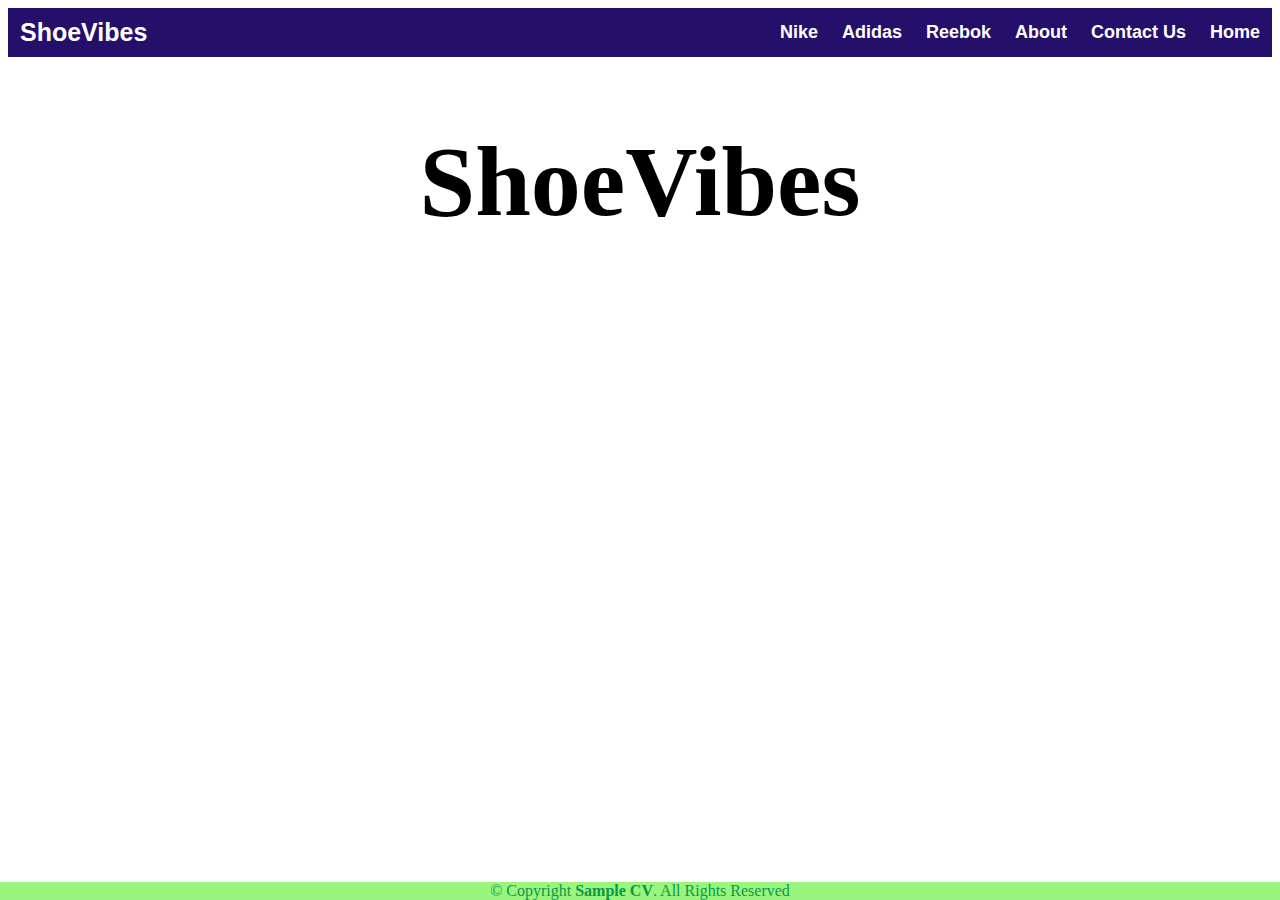
==== index.html @ 13e6a9fe "progress" ====
<head></head>
    <title>Sample cv </title>
    <link rel="stylesheet" type="text/css" href="style.css" media="screen">
    </head>

    
    
    <body data-new-gr-c-s-check-loaded="14.1195.0" data-gr-ext-installed="">
        <header>
            <header>
                
            <div class="header">
                <div class="header-Left">
                    <a href="index.html" class="logo">ShoeVibes</a>
                </div>
            <div class="header-Right">
                <a href="nike.html">Nike</a>
                <a href="adidas.html">Adidas</a>
                <a href="reebok.html">Reebok</a>
                <a href="about.html">About</a>
                 <a href="contact.html.html">Contact Us</a>
              
                <a class="active" href="index.html">Home</a>
            </div>
        </div>
    
        </header>
    
        <section>
               <h1>ShoeVibes</h1>
        </section>
    
        <footer class="">
            <div class="footer">
                © Copyright <strong><span>Sample CV</span></strong>. All Rights Reserved
            </div>
        </footer>
    
    
    
    </body>
---- style.css ----
body{
    background-image: url("PHOTOS/BackGround\ 1.jpg");
    background-repeat: no-repeat;
    background-size: cover;
}
h1{
    color: rgb(60, 179, 113), blue;
    text-align: center;
    font-family: Cambria, Cochin, Georgia, Times, 'Times New Roman', serif;
    font-size: 100px;
}.header {
    overflow: hidden;
    background-color: #24106b;
    /*padding: 20px 10px;*/
  }
  
  .header img{
    height: 50px;
    width: 50px;
  }
  
  
  /* Style the header links */
  .header a {
    float: left;
    color: white;
    text-align: center;
    padding: 12px;
    text-decoration: none;
    font-size: 18px;
    line-height: 25px;
    border-radius: 4px;
    font-family: Arial, Helvetica, sans-serif;
    font-weight: bold;
  }
  
  /* Style the logo link (notice that we set the same value of line-height and font-size to prevent the header to increase when the font gets bigger */
  .header a.logo {
    font-size: 25px;
    font-weight: bold;
    font-family: Arial, Helvetica, sans-serif;
  }
  
  /* Change the background color on mouse-over */
  .header a:hover {
    background-color: rgb(#24106b);
    color: White;
  }
  
  .header a.active {
    background-color: rgb(#ffffff);
    color: white;
  }
  
  /* Float the link section to the right */
  .header-Right {
    float: right;
  }

  .footer{
    position:fixed;
    left: 0;
    bottom: 0;
    width: 100%;
    background-color: rgb(153, 245, 125);
    color: rgb(13, 151, 75);
    text-align: center;
  }
  #content{
    color: maroon;
    text-align: justify;
    font-family: Cambria, Cochin, Georgia, Times, 'Times New Roman', serif;
    font-size: 75px;
  }
.product p {
    margin: 5px 0;
}

.button {
    padding: 10px;
    background-color: #007BFF;
    color: white;
    border: none;
    border-radius: 5px;
    cursor: pointer;
}
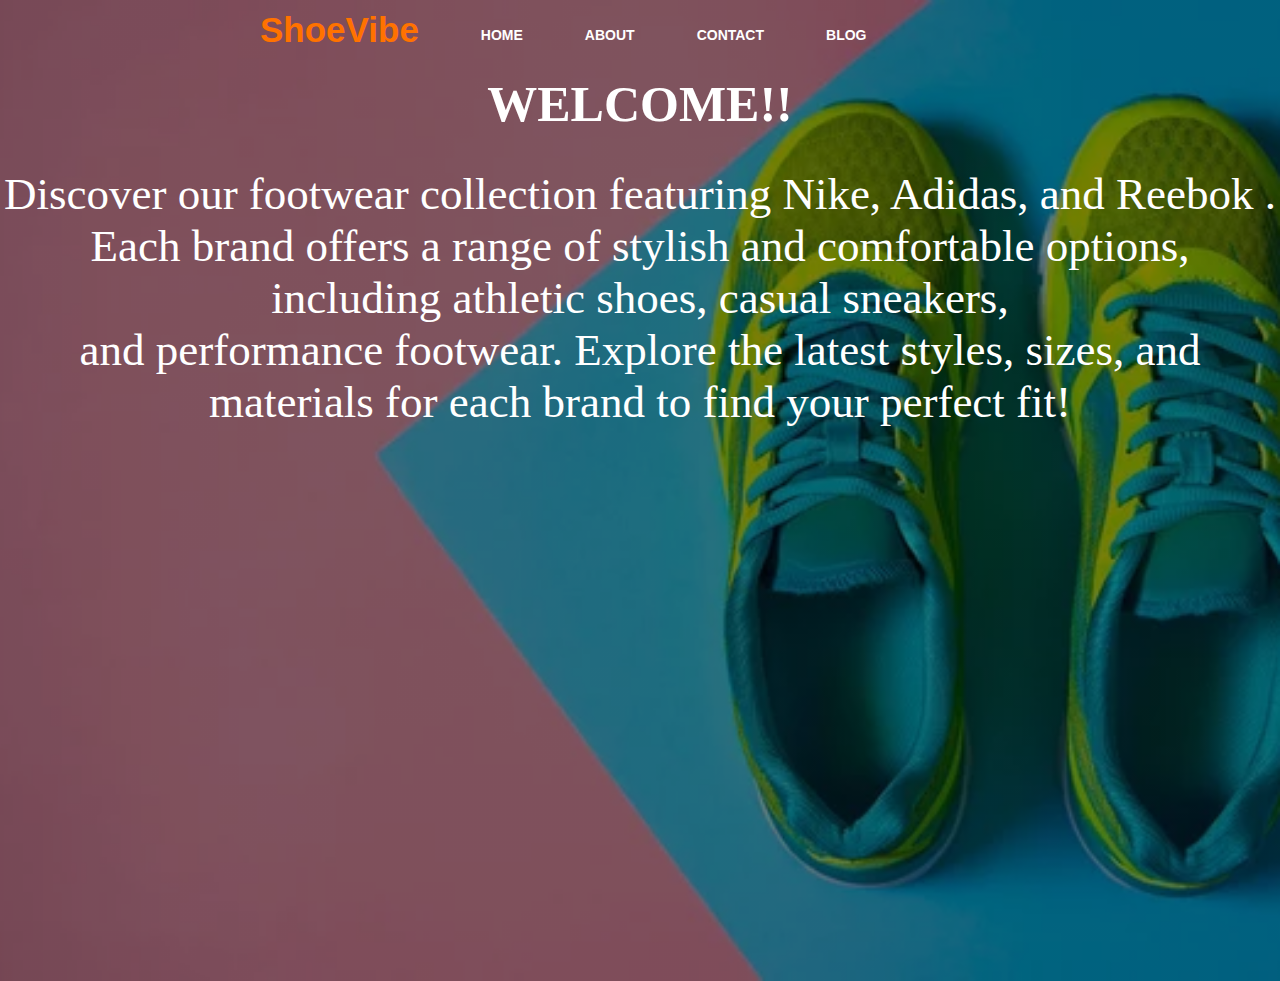
==== commit d1b902bf: "adjust" ====
--- a/index.html
+++ b/index.html
@@ -1,41 +1,39 @@
-<head></head>
-    <title>Sample cv </title>
-    <link rel="stylesheet" type="text/css" href="style.css" media="screen">
-    </head>
+<!DOCTYPE html>
+<html lang="en">
+<head>
+    <title>Webpage</title>
+    <link rel="stylesheet" href="style.css">
+</head>
+<body>
+    <div class="main">
+        <div class="navbar">
+            <div class="icon"></div>
+            <h2 class="logo">ShoeVibe</h2>
+            <div class="menu">
+                <ul>
+                    
+                    <li><a href="#">HOME</a></li>
+                    <li><a href="#">ABOUT</a></li>
+                    <li><a href="#">CONTACT</a></li>
+                    <li><a href="#">BLOG</a></li>
+                </ul>
+            </div>
+            
+        </div>
+        <h1>WELCOME!!</h1>
+        <p>Discover our footwear collection featuring Nike, Adidas, and Reebok .
+            <br>Each brand offers a range of stylish and comfortable options, including athletic shoes, casual sneakers, 
+            <br>and performance footwear. 
+            Explore the latest styles, sizes, and materials for each brand to find your perfect fit!<p>
 
+
+        
+
+
+    </div>
     
-    
-    <body data-new-gr-c-s-check-loaded="14.1195.0" data-gr-ext-installed="">
-        <header>
-            <header>
-                
-            <div class="header">
-                <div class="header-Left">
-                    <a href="index.html" class="logo">ShoeVibes</a>
-                </div>
-            <div class="header-Right">
-                <a href="nike.html">Nike</a>
-                <a href="adidas.html">Adidas</a>
-                <a href="reebok.html">Reebok</a>
-                <a href="about.html">About</a>
-                 <a href="contact.html.html">Contact Us</a>
-              
-                <a class="active" href="index.html">Home</a>
-            </div>
-        </div>
-    
-        </header>
-    
-        <section>
-               <h1>ShoeVibes</h1>
-        </section>
-    
-        <footer class="">
-            <div class="footer">
-                © Copyright <strong><span>Sample CV</span></strong>. All Rights Reserved
-            </div>
-        </footer>
-    
-    
-    
-    </body>+        
+    </div>
+   
+</body>
+</html>--- a/style.css
+++ b/style.css
@@ -1,89 +1,125 @@
-body{
-    background-image: url("PHOTOS/BackGround\ 1.jpg");
-    background-repeat: no-repeat;
-    background-size: cover;
-}
-h1{
-    color: rgb(60, 179, 113), blue;
-    text-align: center;
-    font-family: Cambria, Cochin, Georgia, Times, 'Times New Roman', serif;
-    font-size: 100px;
-}.header {
-    overflow: hidden;
-    background-color: #24106b;
-    /*padding: 20px 10px;*/
-  }
-  
-  .header img{
-    height: 50px;
-    width: 50px;
-  }
-  
-  
-  /* Style the header links */
-  .header a {
-    float: left;
-    color: white;
-    text-align: center;
-    padding: 12px;
-    text-decoration: none;
-    font-size: 18px;
-    line-height: 25px;
-    border-radius: 4px;
-    font-family: Arial, Helvetica, sans-serif;
-    font-weight: bold;
-  }
-  
-  /* Style the logo link (notice that we set the same value of line-height and font-size to prevent the header to increase when the font gets bigger */
-  .header a.logo {
-    font-size: 25px;
-    font-weight: bold;
-    font-family: Arial, Helvetica, sans-serif;
-  }
-  
-  /* Change the background color on mouse-over */
-  .header a:hover {
-    background-color: rgb(#24106b);
-    color: White;
-  }
-  
-  .header a.active {
-    background-color: rgb(#ffffff);
-    color: white;
-  }
-  
-  /* Float the link section to the right */
-  .header-Right {
-    float: right;
-  }
-
-  .footer{
-    position:fixed;
-    left: 0;
-    bottom: 0;
-    width: 100%;
-    background-color: rgb(153, 245, 125);
-    color: rgb(13, 151, 75);
-    text-align: center;
-  }
-  #content{
-    color: maroon;
-    text-align: justify;
-    font-family: Cambria, Cochin, Georgia, Times, 'Times New Roman', serif;
-    font-size: 75px;
-  }
-.product p {
-    margin: 5px 0;
+*{
+    margin: 0;
+    padding: 0;
 }
 
-.button {
-    padding: 10px;
-    background-color: #007BFF;
-    color: white;
-    border: none;
-    border-radius: 5px;
-    cursor: pointer;
+h1{
+    color: #fff;
+    text-align: center;
+    font-size: 50px;
 }
 
+p{
+    color: #fff;
+    text-align: center;
+    font-size: 45px;
+    margin-top: 35px;
+}
+.main{
+    width: 100%;
+    background: linear-gradient(to top, rgba(0, 0, 0, 0.5)50%,rgba(0, 0, 0, 0.5)50%), url(shoe.jpg);
+    background-position: center;
+    background-size: cover;
+    height: 109vh;
+}
 
+.navbar{
+    width: 1200px;
+    height: 75px;
+    margin: auto;
 
+}
+
+.icon{
+    width: 200px;
+    float: left;
+    height: 70px;
+}
+
+.logo{
+    color: #ff7200;
+    font-size: 35px;
+    font-family: Arial;
+    padding-left: 20px;
+    float: left;
+    padding-top: 10px;
+}
+
+.menu{
+    width: 400px;
+    float: left;
+    height: 70px;
+    
+
+}
+
+ul{
+    float: left;
+    display: flex;
+    justify-content: center;
+    align-items: center;
+}
+
+ul li{
+    list-style: none;
+    margin-left: 62px;
+    margin-top: 27px;
+    font-size: 14px;
+
+}
+
+ul li a{
+    text-decoration: none;
+    color: #fff;
+    font-family: Arial;
+    font-weight: bold;
+    transition: 0.4 ease-in-out;
+}
+
+ul li a:hover{
+    color: #ff7200;
+}
+
+.search{
+    width: 330px;
+    float: left;
+    margin-left: 300px;
+}
+
+.srch{
+    font-family: 'Times New Roman';
+    width: 200px;
+    height: 40px;
+    background: transparent;
+    border: 1px solid #ff7200;
+    margin-top: 13px;
+    color: #fff;
+    border-right: none;
+    font-size: 16px;
+    float: left;
+    padding: 10px;
+    border-bottom-left-radius: 5px;
+    border-top-left-radius: 5px;
+}
+
+.btn{
+    width: 100px;
+    height: 40px;
+    background: #ff7200;
+    border: 2px solid #ff7200;
+    margin-top: 13px;
+    color: #fff;
+    font-size: 15px;
+    border-bottom-right-radius: 5px;
+    border-bottom-right-radius: 5px;
+
+}
+
+.btn:focus{
+    outline: none;
+
+}
+
+.srch:focus{
+    outline: none;
+}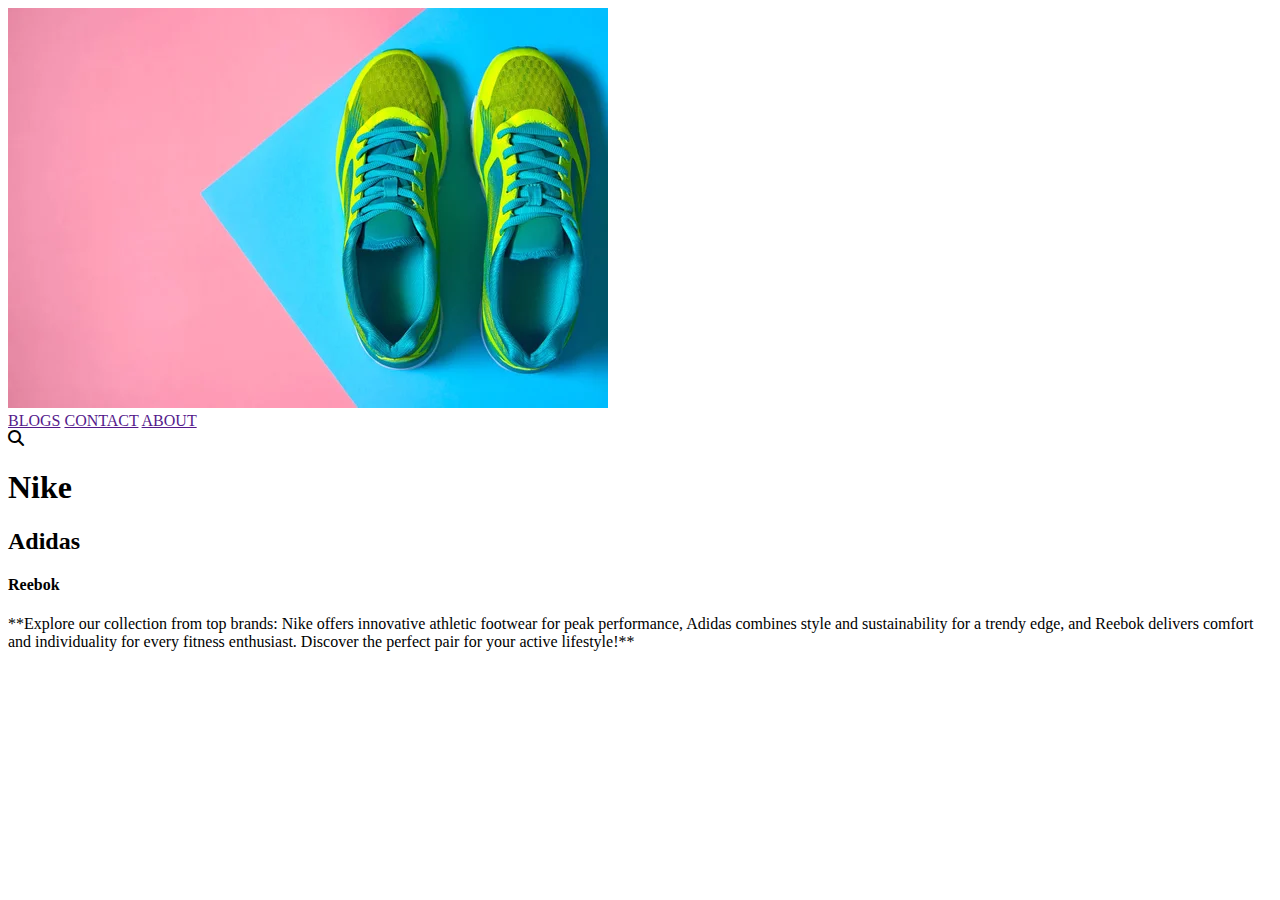
==== commit dd4cc7bb: "fix" ====
--- a/index.html
+++ b/index.html
@@ -1,39 +1,40 @@
+
 <!DOCTYPE html>
 <html lang="en">
 <head>
-    <title>Webpage</title>
-    <link rel="stylesheet" href="style.css">
+    <meta charset="UTF-8">
+    <meta name="viewport" content="width=device-width, initial-scale=1.0">
+    <link rel="stylesheet" href="https://cdnjs.cloudflare.com/ajax/libs/font-awesome/6.6.0/css/all.min.css">
+    <title>ShoeVibe</title>
 </head>
 <body>
-    <div class="main">
-        <div class="navbar">
-            <div class="icon"></div>
-            <h2 class="logo">ShoeVibe</h2>
-            <div class="menu">
-                <ul>
-                    
-                    <li><a href="#">HOME</a></li>
-                    <li><a href="#">ABOUT</a></li>
-                    <li><a href="#">CONTACT</a></li>
-                    <li><a href="#">BLOG</a></li>
-                </ul>
+    <nav>
+        <div class="container">
+            <div class="logo"> 
+                <img src="shoe.jpg" alt="">
             </div>
-            
+            <div class="links">
+                <a href="">BLOGS</a>
+                <a href="">CONTACT</a>
+                <a href="">ABOUT</a>
+            </div>
+            <div class="search">
+                <i class="fa-solid fa-magnifying-glass"></i>
+            </div>
+
         </div>
-        <h1>WELCOME!!</h1>
-        <p>Discover our footwear collection featuring Nike, Adidas, and Reebok .
-            <br>Each brand offers a range of stylish and comfortable options, including athletic shoes, casual sneakers, 
-            <br>and performance footwear. 
-            Explore the latest styles, sizes, and materials for each brand to find your perfect fit!<p>
-
-
-        
-
-
-    </div>
+    </nav>
+    <section>
+        <div class="content">
+            <div class="maincontent">
+                <h1>Nike</h1>
+                <h2>Adidas</h2>
+                <h4>Reebok</h4>
+                <p>**Explore our collection from top brands: Nike offers innovative athletic footwear for peak performance, Adidas combines style and sustainability for a trendy edge, and Reebok delivers comfort and individuality for every fitness enthusiast. Discover the perfect pair for your active lifestyle!**</p>
+                
+            </div>
+        </div>
+    </section>
     
-        
-    </div>
-   
 </body>
 </html>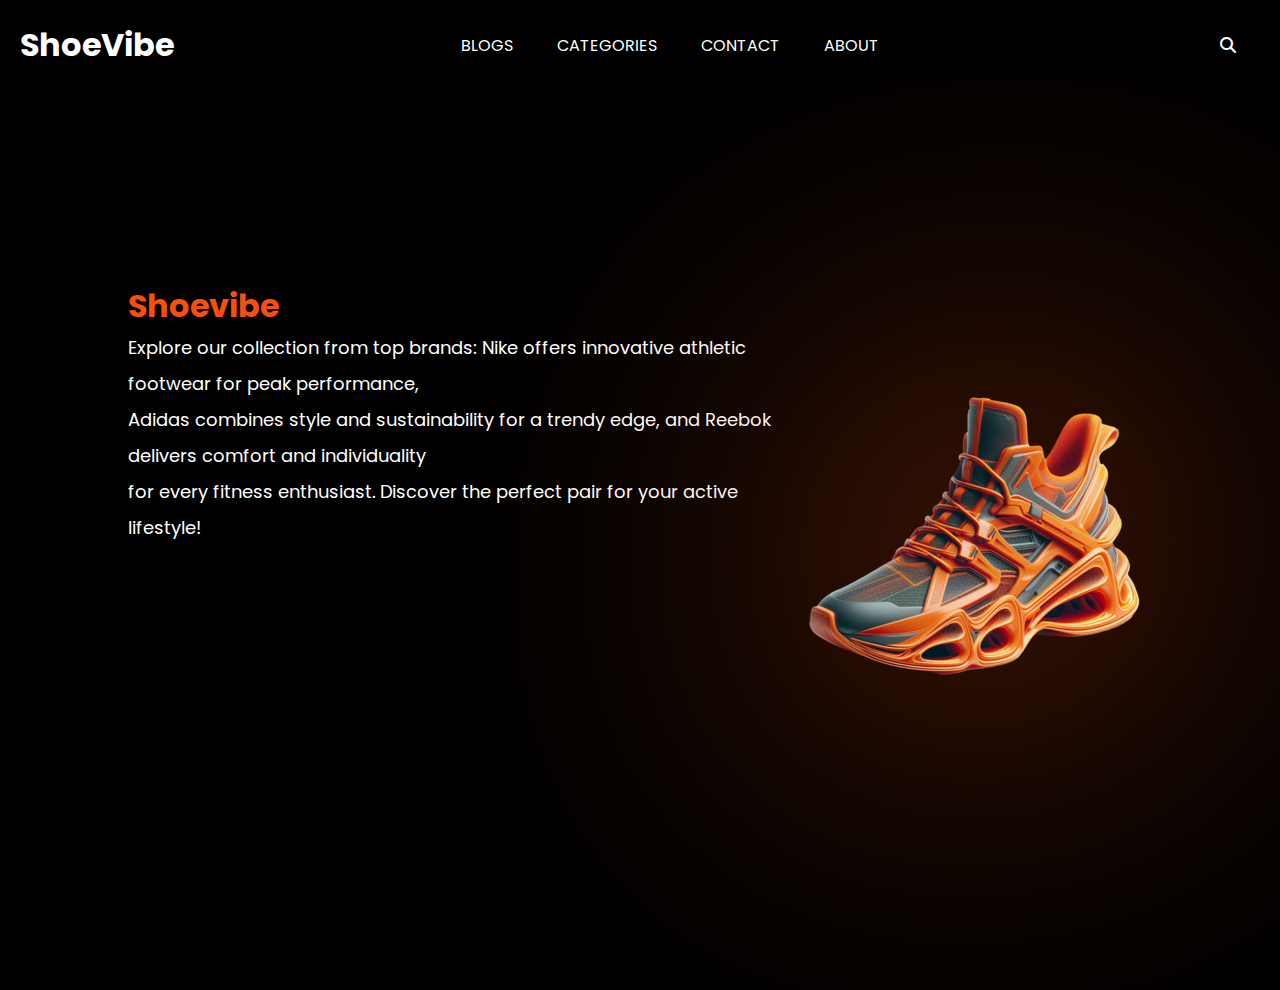
==== commit f5eea528: "Fix" ====
--- a/index.html
+++ b/index.html
@@ -6,15 +6,17 @@
     <meta name="viewport" content="width=device-width, initial-scale=1.0">
     <link rel="stylesheet" href="https://cdnjs.cloudflare.com/ajax/libs/font-awesome/6.6.0/css/all.min.css">
     <title>ShoeVibe</title>
+    <link rel="stylesheet" href="style.css">
 </head>
 <body>
     <nav>
         <div class="container">
-            <div class="logo"> 
-                <img src="shoe.jpg" alt="">
+            <div class="logo">
+                <h1>ShoeVibe</h1>
             </div>
             <div class="links">
                 <a href="">BLOGS</a>
+                <a href="">CATEGORIES</a>
                 <a href="">CONTACT</a>
                 <a href="">ABOUT</a>
             </div>
@@ -27,13 +29,18 @@
     <section>
         <div class="content">
             <div class="maincontent">
-                <h1>Nike</h1>
-                <h2>Adidas</h2>
-                <h4>Reebok</h4>
-                <p>**Explore our collection from top brands: Nike offers innovative athletic footwear for peak performance, Adidas combines style and sustainability for a trendy edge, and Reebok delivers comfort and individuality for every fitness enthusiast. Discover the perfect pair for your active lifestyle!**</p>
-                
-            </div>
+                <h1>Shoevibe</h1>
+                <p>Explore our collection from top brands: Nike offers innovative athletic footwear for peak performance,<br>
+                     Adidas combines style and sustainability for a trendy edge, and Reebok delivers comfort and individuality <br>
+                     for every fitness enthusiast. Discover the perfect pair for your active lifestyle!</p>
+                </div>
         </div>
+        <div class="image-container">
+    <div class="image">
+        <img src="sh.jpg" alt="">
+    </div>
+</div>
+
     </section>
     
 </body>
--- a/style.css
+++ b/style.css
@@ -0,0 +1,163 @@
+
+@import url('https://fonts.googleapis.com/css2?family=Poppins:ital,wght@0,100;0,200;0,300;0,400;0,500;0,600;0,700;0,800;0,900;1,100;1,200;1,300;1,400;1,500;1,600;1,700;1,800;1,900&display=swap');
+
+*{
+
+    padding: 0;
+    margin: 0;
+    font-family: "Poppins", sans-serif;
+    box-sizing: border-box;
+}
+
+body{
+    width: 100%;
+    height: 100vh;
+    overflow-x: hidden;
+    
+    background-color: rgb(0, 0, 0);
+}
+
+nav{
+    width: 100%;
+    height: 10vh;
+}
+
+.container{
+    width: 100%;
+    height: 100%;
+    display: flex;
+    justify-content: space-between;
+    align-items: center;
+}
+
+.container .logo h1{
+    margin-left: 20px;
+    width: 100px;
+    color: white;
+    text-decoration: none;
+    cursor: pointer;
+   position: relative;
+}
+
+.logo h1::before{
+    content: "";
+    position: absolute;
+    left: 0;
+    bottom: -4px;
+    width: 0;
+    background-color: #f74f10;
+    height: 3.5px;
+    transition: 0.3s linear;
+}
+
+.logo h1:hover::before,
+.logo h1:hover{
+    color: #f74f10;
+    width: 100%;
+
+}
+
+.container .links a{
+    color: white;
+    text-decoration: none;
+    cursor: pointer;
+    position: relative;
+    margin: 0 20px;
+    align-items: center;
+
+}
+
+.links a::before{
+    content: "";
+    position: absolute;
+    left: 0;
+    bottom: -4px;
+    width: 0;
+    background-color: #f74f10;
+    height: 3.5px;
+    transition: 0.3s linear;
+}
+
+.links a:hover::before,
+.links a:hover{
+    color: #f74f10;
+    width: 100%;
+
+}
+
+
+
+.container .search{
+    margin-right: 50px;
+    width: 10px;
+    color: white;
+    text-decoration: none;
+    cursor: pointer;
+   position: relative;
+}
+
+.search::before {
+    content: i;
+    position: absolute;
+    left: 0;
+    bottom: -4px;
+    width: 0;
+    background-color: #f74f10;
+    height: 3.5px;
+    transition: 0.3s linear;   
+}
+ 
+.search:hover::before,
+.search:hover{
+    color: #f74f10;
+   
+   
+}
+
+
+    section {
+        display: flex;
+        justify-content: space-between;
+        justify-content: center;
+        height: 100vh;
+
+    }
+
+    .content {
+        flex: 1;
+        text-align: left; 
+        margin-right: 20px; 
+        color: white;
+        margin-top: 15%;
+        margin-left: 10%;
+      
+    }
+
+    .maincontent h1{
+        color: #f74f10;
+    }
+
+    .maincontent p{
+        font-size: 18px;
+        font-family: "Poppins", sans-serif;
+        line-height: 2;
+    }
+
+    .image-container {
+        display: flex; 
+        justify-content: flex-end; 
+        align-items: center; 
+        margin-top: 10px;
+        margin-right: 10%;
+
+    }
+
+    .image {
+        min-width: 200px; 
+        filter: drop-shadow(-10px -10px 200px #f74f10); 
+    }
+
+    .image img {
+        max-width: 400px;     
+        height: auto; 
+    }
